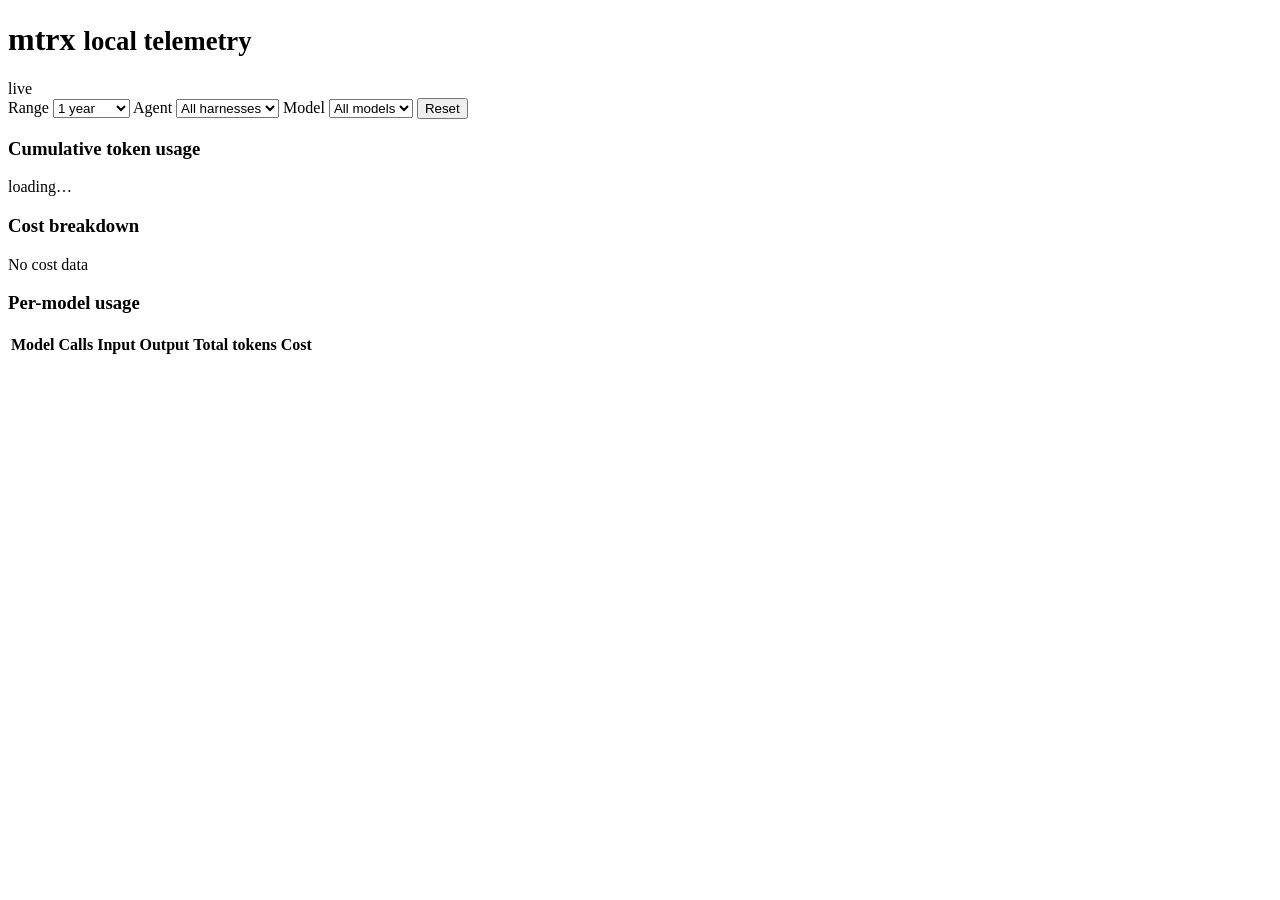
==== web/index.html @ 5fcb6cce "fix: dashboard filters, model formatting, cost/token layout, per-model sorting" ====
<!doctype html>
<html lang="en">
<head>
<meta charset="utf-8">
<meta name="viewport" content="width=device-width,initial-scale=1">
<title>mtrx - local telemetry</title>
<link rel="preconnect" href="https://fonts.googleapis.com">
<link rel="preconnect" href="https://fonts.gstatic.com" crossorigin>
<link href="https://fonts.googleapis.com/css2?family=Manrope:wght@400;500;600;700;800&display=swap" rel="stylesheet">
<link rel="stylesheet" href="/css/style.css">
</head>
<body>
<div class="wrap">
<header>
  <h1>mtrx <small>local telemetry</small></h1>
  <span id="live"><i></i> live</span>
</header>
<div id="filters" class="filters">
  <label>Range <select id="range"><option value="1m">1 month</option><option value="3m">3 months</option><option value="6m">6 months</option><option value="1y" selected>1 year</option><option value="custom">Custom</option></select></label>
  <label id="customFromWrap" style="display:none">From <input type="date" id="customFrom"></label>
  <label id="customToWrap" style="display:none">To <input type="date" id="customTo"></label>
  <label>Agent <select id="agent"><option value="">All harnesses</option></select></label>
  <label>Model <select id="model"><option value="">All models</option></select></label>
  <button id="reset" type="button" class="btn-ghost">Reset</button>
</div>
<div class="two-col">
  <section id="tokens-card"><h3>Cumulative token usage</h3><div id="tokens">loading…</div></section>
  <section id="cost-card"><h3>Cost breakdown</h3><div id="cost"><div class="empty">No cost data</div></div></section>
</div>
<section><h3>Per-model usage</h3><div id="models-wrap"><table><thead><tr><th data-sort="model">Model</th><th data-sort="calls">Calls</th><th data-sort="input">Input</th><th data-sort="output">Output</th><th data-sort="total">Total tokens</th><th data-sort="cost">Cost</th></tr></thead><tbody id="models"></tbody></table></div></section>
</div>
<script src="/js/app.js"></script>
</body>
</html>
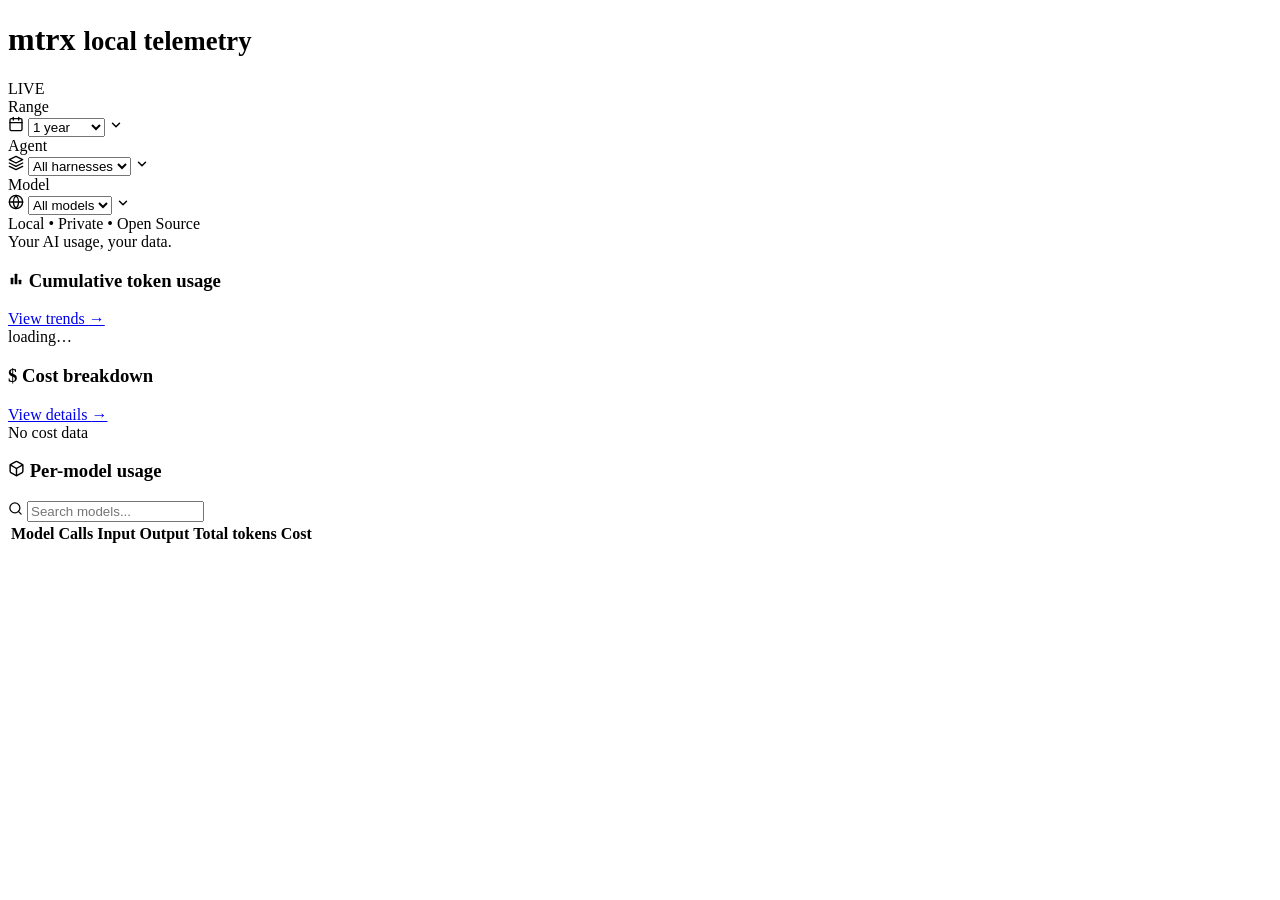
==== commit 68918298: "ui: redesign dashboard markup to match mock" ====
--- a/web/index.html
+++ b/web/index.html
@@ -10,24 +10,74 @@
 <link rel="stylesheet" href="/css/style.css">
 </head>
 <body>
+<div class="bg-glow" aria-hidden="true"></div>
 <div class="wrap">
-<header>
+<header class="topbar">
   <h1>mtrx <small>local telemetry</small></h1>
-  <span id="live"><i></i> live</span>
+  <span id="live"><i></i> LIVE</span>
 </header>
+
 <div id="filters" class="filters">
-  <label>Range <select id="range"><option value="1m">1 month</option><option value="3m">3 months</option><option value="6m">6 months</option><option value="1y" selected>1 year</option><option value="custom">Custom</option></select></label>
-  <label id="customFromWrap" style="display:none">From <input type="date" id="customFrom"></label>
-  <label id="customToWrap" style="display:none">To <input type="date" id="customTo"></label>
-  <label>Agent <select id="agent"><option value="">All harnesses</option></select></label>
-  <label>Model <select id="model"><option value="">All models</option></select></label>
-  <button id="reset" type="button" class="btn-ghost">Reset</button>
+  <div class="filter-fields">
+    <div class="field">
+      <label for="range">Range</label>
+      <div class="select-wrap">
+        <span class="select-icon" aria-hidden="true"><svg width="16" height="16" viewBox="0 0 24 24" fill="none" stroke="currentColor" stroke-width="2" stroke-linecap="round" stroke-linejoin="round"><rect x="3" y="4" width="18" height="18" rx="2"/><line x1="16" y1="2" x2="16" y2="6"/><line x1="8" y1="2" x2="8" y2="6"/><line x1="3" y1="10" x2="21" y2="10"/></svg></span>
+        <select id="range"><option value="1m">1 month</option><option value="3m">3 months</option><option value="6m">6 months</option><option value="1y" selected>1 year</option><option value="custom">Custom</option></select>
+        <span class="select-chev" aria-hidden="true"><svg width="14" height="14" viewBox="0 0 24 24" fill="none" stroke="currentColor" stroke-width="2.5" stroke-linecap="round" stroke-linejoin="round"><polyline points="6 9 12 15 18 9"/></svg></span>
+      </div>
+      <div class="custom-dates">
+        <span id="customFromWrap" style="display:none"><input type="date" id="customFrom" aria-label="From"></span>
+        <span id="customToWrap" style="display:none"><input type="date" id="customTo" aria-label="To"></span>
+      </div>
+    </div>
+    <div class="field">
+      <label for="agent">Agent</label>
+      <div class="select-wrap">
+        <span class="select-icon" aria-hidden="true"><svg width="16" height="16" viewBox="0 0 24 24" fill="none" stroke="currentColor" stroke-width="2" stroke-linecap="round" stroke-linejoin="round"><polygon points="12 2 2 7 12 12 22 7 12 2"/><polyline points="2 17 12 22 22 17"/><polyline points="2 12 12 17 22 12"/></svg></span>
+        <select id="agent"><option value="">All harnesses</option></select>
+        <span class="select-chev" aria-hidden="true"><svg width="14" height="14" viewBox="0 0 24 24" fill="none" stroke="currentColor" stroke-width="2.5" stroke-linecap="round" stroke-linejoin="round"><polyline points="6 9 12 15 18 9"/></svg></span>
+      </div>
+    </div>
+    <div class="field">
+      <label for="model">Model</label>
+      <div class="select-wrap">
+        <span class="select-icon" aria-hidden="true"><svg width="16" height="16" viewBox="0 0 24 24" fill="none" stroke="currentColor" stroke-width="2" stroke-linecap="round" stroke-linejoin="round"><circle cx="12" cy="12" r="10"/><line x1="2" y1="12" x2="22" y2="12"/><path d="M12 2a15.3 15.3 0 0 1 4 10 15.3 15.3 0 0 1-4 10 15.3 15.3 0 0 1-4-10 15.3 15.3 0 0 1 4-10z"/></svg></span>
+        <select id="model"><option value="">All models</option></select>
+        <span class="select-chev" aria-hidden="true"><svg width="14" height="14" viewBox="0 0 24 24" fill="none" stroke="currentColor" stroke-width="2.5" stroke-linecap="round" stroke-linejoin="round"><polyline points="6 9 12 15 18 9"/></svg></span>
+      </div>
+    </div>
+  </div>
+  <div class="filters-meta">Local • Private • Open Source<br><span>Your AI usage, your data.</span></div>
 </div>
+
 <div class="two-col">
-  <section id="tokens-card"><h3>Cumulative token usage</h3><div id="tokens">loading…</div></section>
-  <section id="cost-card"><h3>Cost breakdown</h3><div id="cost"><div class="empty">No cost data</div></div></section>
+  <section id="tokens-card" class="panel">
+    <div class="panel-head">
+      <h3><span class="h-icon" aria-hidden="true"><svg width="16" height="16" viewBox="0 0 24 24" fill="currentColor"><rect x="4" y="10" width="4" height="10" rx="1"/><rect x="10" y="4" width="4" height="16" rx="1"/><rect x="16" y="13" width="4" height="7" rx="1"/></svg></span> Cumulative token usage</h3>
+      <a class="panel-link" href="#" onclick="return false">View trends <span aria-hidden="true">→</span></a>
+    </div>
+    <div id="tokens"><div class="empty">loading…</div></div>
+  </section>
+  <section id="cost-card" class="panel">
+    <div class="panel-head">
+      <h3><span class="h-icon h-icon-dollar" aria-hidden="true">$</span> Cost breakdown</h3>
+      <a class="panel-link" href="#" onclick="return false">View details <span aria-hidden="true">→</span></a>
+    </div>
+    <div id="cost"><div class="empty">No cost data</div></div>
+  </section>
 </div>
-<section><h3>Per-model usage</h3><div id="models-wrap"><table><thead><tr><th data-sort="model">Model</th><th data-sort="calls">Calls</th><th data-sort="input">Input</th><th data-sort="output">Output</th><th data-sort="total">Total tokens</th><th data-sort="cost">Cost</th></tr></thead><tbody id="models"></tbody></table></div></section>
+
+<section class="panel panel-table">
+  <div class="panel-head">
+    <h3><span class="h-icon h-icon-cube" aria-hidden="true"><svg width="17" height="17" viewBox="0 0 24 24" fill="none" stroke="currentColor" stroke-width="2" stroke-linecap="round" stroke-linejoin="round"><path d="M21 16V8a2 2 0 0 0-1-1.73l-7-4a2 2 0 0 0-2 0l-7 4A2 2 0 0 0 3 8v8a2 2 0 0 0 1 1.73l7 4a2 2 0 0 0 2 0l7-4A2 2 0 0 0 21 16z"/><polyline points="3.27 6.96 12 12.01 20.73 6.96"/><line x1="12" y1="22.08" x2="12" y2="12"/></svg></span> Per-model usage</h3>
+    <div class="search-wrap">
+      <svg width="15" height="15" viewBox="0 0 24 24" fill="none" stroke="currentColor" stroke-width="2" stroke-linecap="round"><circle cx="11" cy="11" r="8"/><line x1="21" y1="21" x2="16.65" y2="16.65"/></svg>
+      <input id="modelSearch" type="search" placeholder="Search models..." autocomplete="off">
+    </div>
+  </div>
+  <div id="models-wrap"><table><thead><tr><th data-sort="model">Model</th><th data-sort="calls">Calls</th><th data-sort="input">Input</th><th data-sort="output">Output</th><th data-sort="total">Total tokens</th><th data-sort="cost">Cost</th></tr></thead><tbody id="models"></tbody></table></div>
+</section>
 </div>
 <script src="/js/app.js"></script>
 </body>
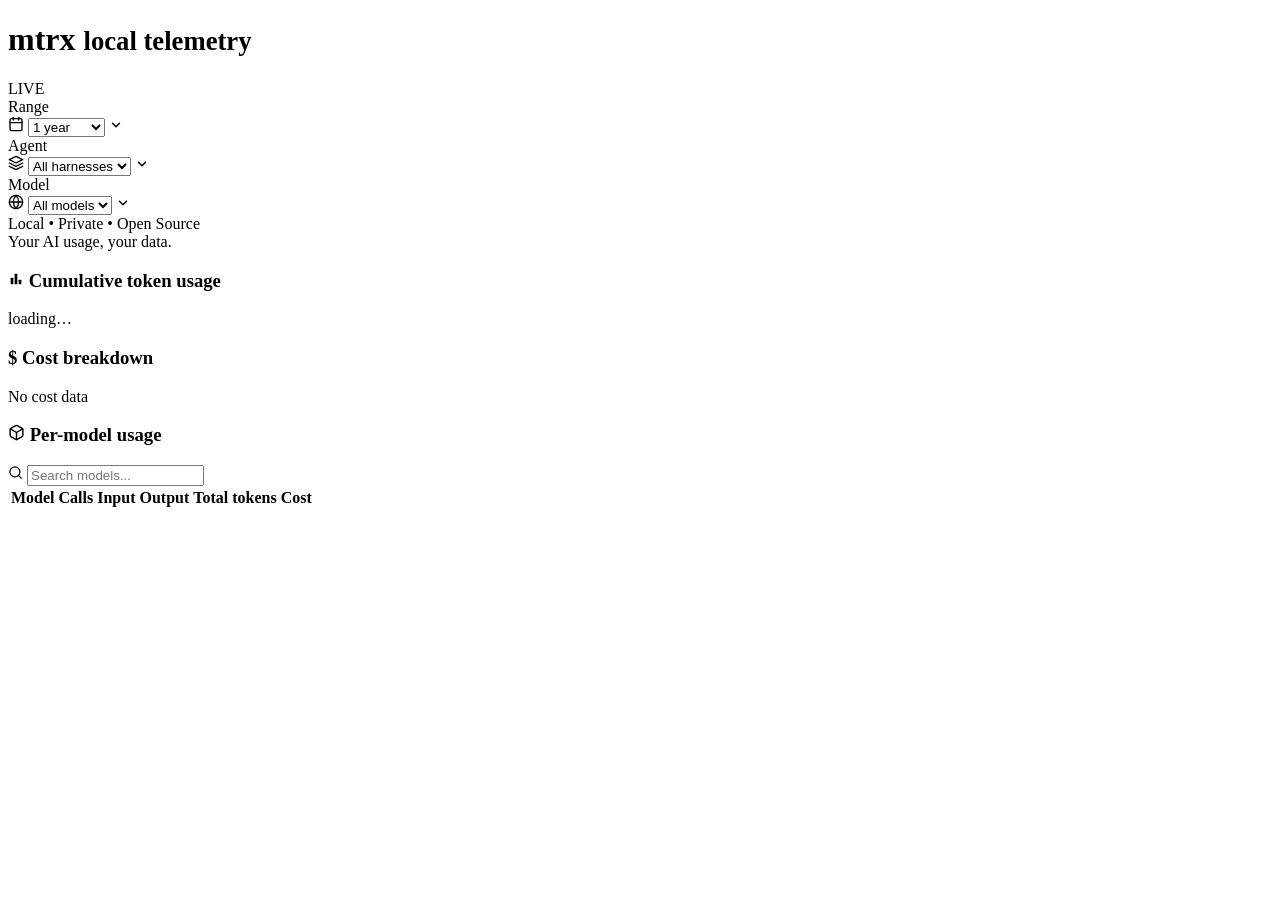
==== commit ddbf8430: "ui: drop view links, add 1d/3d/1w ranges" ====
--- a/web/index.html
+++ b/web/index.html
@@ -23,7 +23,7 @@
       <label for="range">Range</label>
       <div class="select-wrap">
         <span class="select-icon" aria-hidden="true"><svg width="16" height="16" viewBox="0 0 24 24" fill="none" stroke="currentColor" stroke-width="2" stroke-linecap="round" stroke-linejoin="round"><rect x="3" y="4" width="18" height="18" rx="2"/><line x1="16" y1="2" x2="16" y2="6"/><line x1="8" y1="2" x2="8" y2="6"/><line x1="3" y1="10" x2="21" y2="10"/></svg></span>
-        <select id="range"><option value="1m">1 month</option><option value="3m">3 months</option><option value="6m">6 months</option><option value="1y" selected>1 year</option><option value="custom">Custom</option></select>
+        <select id="range"><option value="1d">1 day</option><option value="3d">3 days</option><option value="1w">1 week</option><option value="1m">1 month</option><option value="3m">3 months</option><option value="6m">6 months</option><option value="1y" selected>1 year</option><option value="custom">Custom</option></select>
         <span class="select-chev" aria-hidden="true"><svg width="14" height="14" viewBox="0 0 24 24" fill="none" stroke="currentColor" stroke-width="2.5" stroke-linecap="round" stroke-linejoin="round"><polyline points="6 9 12 15 18 9"/></svg></span>
       </div>
       <div class="custom-dates">
@@ -55,14 +55,12 @@
   <section id="tokens-card" class="panel">
     <div class="panel-head">
       <h3><span class="h-icon" aria-hidden="true"><svg width="16" height="16" viewBox="0 0 24 24" fill="currentColor"><rect x="4" y="10" width="4" height="10" rx="1"/><rect x="10" y="4" width="4" height="16" rx="1"/><rect x="16" y="13" width="4" height="7" rx="1"/></svg></span> Cumulative token usage</h3>
-      <a class="panel-link" href="#" onclick="return false">View trends <span aria-hidden="true">→</span></a>
     </div>
     <div id="tokens"><div class="empty">loading…</div></div>
   </section>
   <section id="cost-card" class="panel">
     <div class="panel-head">
       <h3><span class="h-icon h-icon-dollar" aria-hidden="true">$</span> Cost breakdown</h3>
-      <a class="panel-link" href="#" onclick="return false">View details <span aria-hidden="true">→</span></a>
     </div>
     <div id="cost"><div class="empty">No cost data</div></div>
   </section>
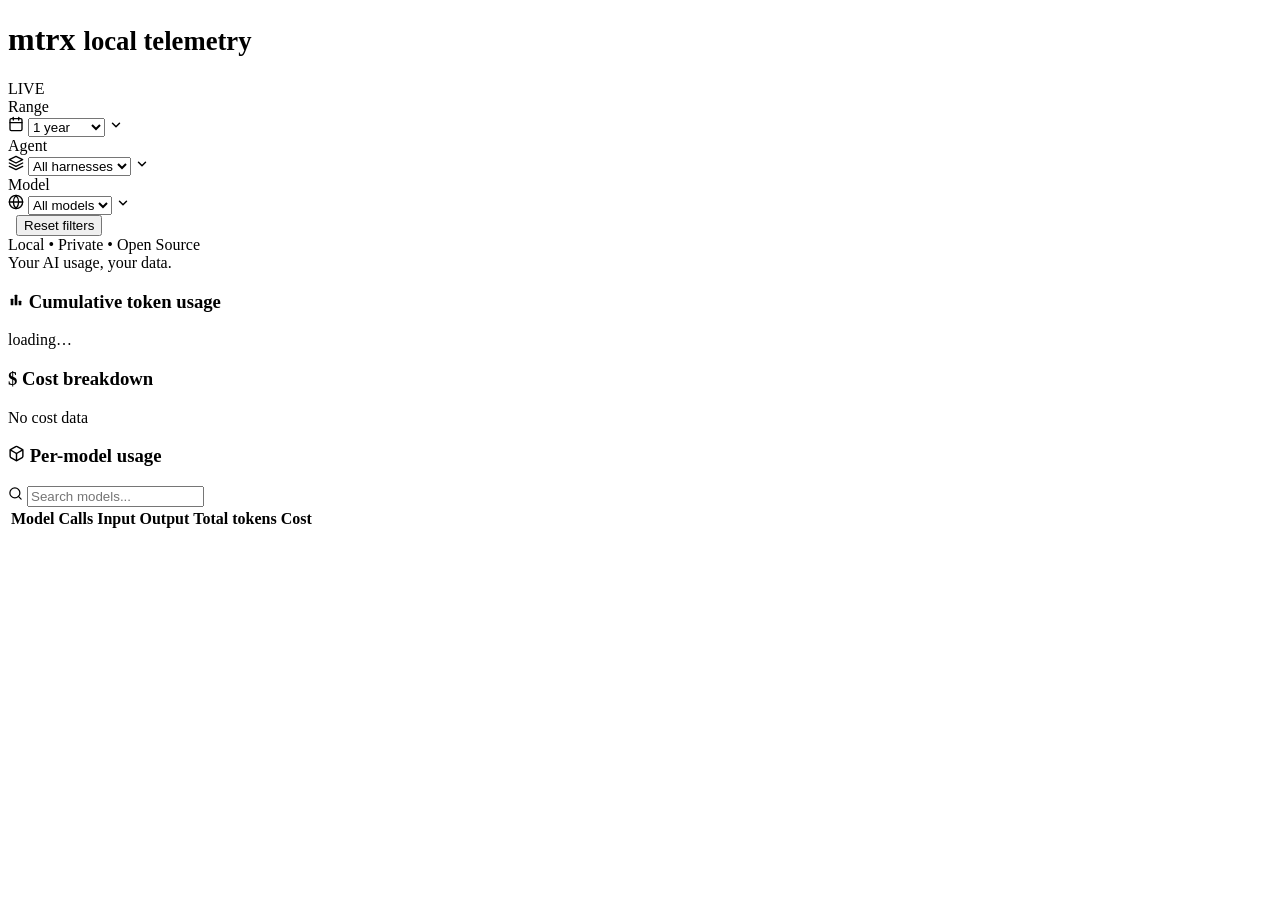
==== commit 5f1a30bb: "feat(dashboard): persist filters to localStorage with reset button" ====
--- a/web/index.html
+++ b/web/index.html
@@ -4,6 +4,17 @@
 <meta charset="utf-8">
 <meta name="viewport" content="width=device-width,initial-scale=1">
 <title>mtrx - local telemetry</title>
+<meta name="description" content="mtrx is local-first, open-source telemetry and analytics for AI coding agents. Track token usage, costs, and per-model breakdowns. Your data never leaves your machine.">
+<meta name="theme-color" content="#020b22">
+<link rel="icon" type="image/png" href="/assets/icon.png">
+<meta property="og:type" content="website">
+<meta property="og:title" content="mtrx - local telemetry">
+<meta property="og:description" content="Local-first, open-source telemetry and analytics for AI coding agents. Token usage, costs, and per-model breakdowns — private by default.">
+<meta property="og:image" content="assets/preview.png">
+<meta name="twitter:card" content="summary_large_image">
+<meta name="twitter:title" content="mtrx - local telemetry">
+<meta name="twitter:description" content="Local-first, open-source telemetry and analytics for AI coding agents.">
+<meta name="twitter:image" content="assets/preview.png">
 <link rel="preconnect" href="https://fonts.googleapis.com">
 <link rel="preconnect" href="https://fonts.gstatic.com" crossorigin>
 <link href="https://fonts.googleapis.com/css2?family=Manrope:wght@400;500;600;700;800&display=swap" rel="stylesheet">
@@ -47,6 +58,10 @@
         <span class="select-chev" aria-hidden="true"><svg width="14" height="14" viewBox="0 0 24 24" fill="none" stroke="currentColor" stroke-width="2.5" stroke-linecap="round" stroke-linejoin="round"><polyline points="6 9 12 15 18 9"/></svg></span>
       </div>
     </div>
+    <div class="field field-reset">
+      <label aria-hidden="true">&nbsp;</label>
+      <button id="resetFilters" type="button" class="btn-reset" title="Reset filters to defaults">Reset filters</button>
+    </div>
   </div>
   <div class="filters-meta">Local • Private • Open Source<br><span>Your AI usage, your data.</span></div>
 </div>
